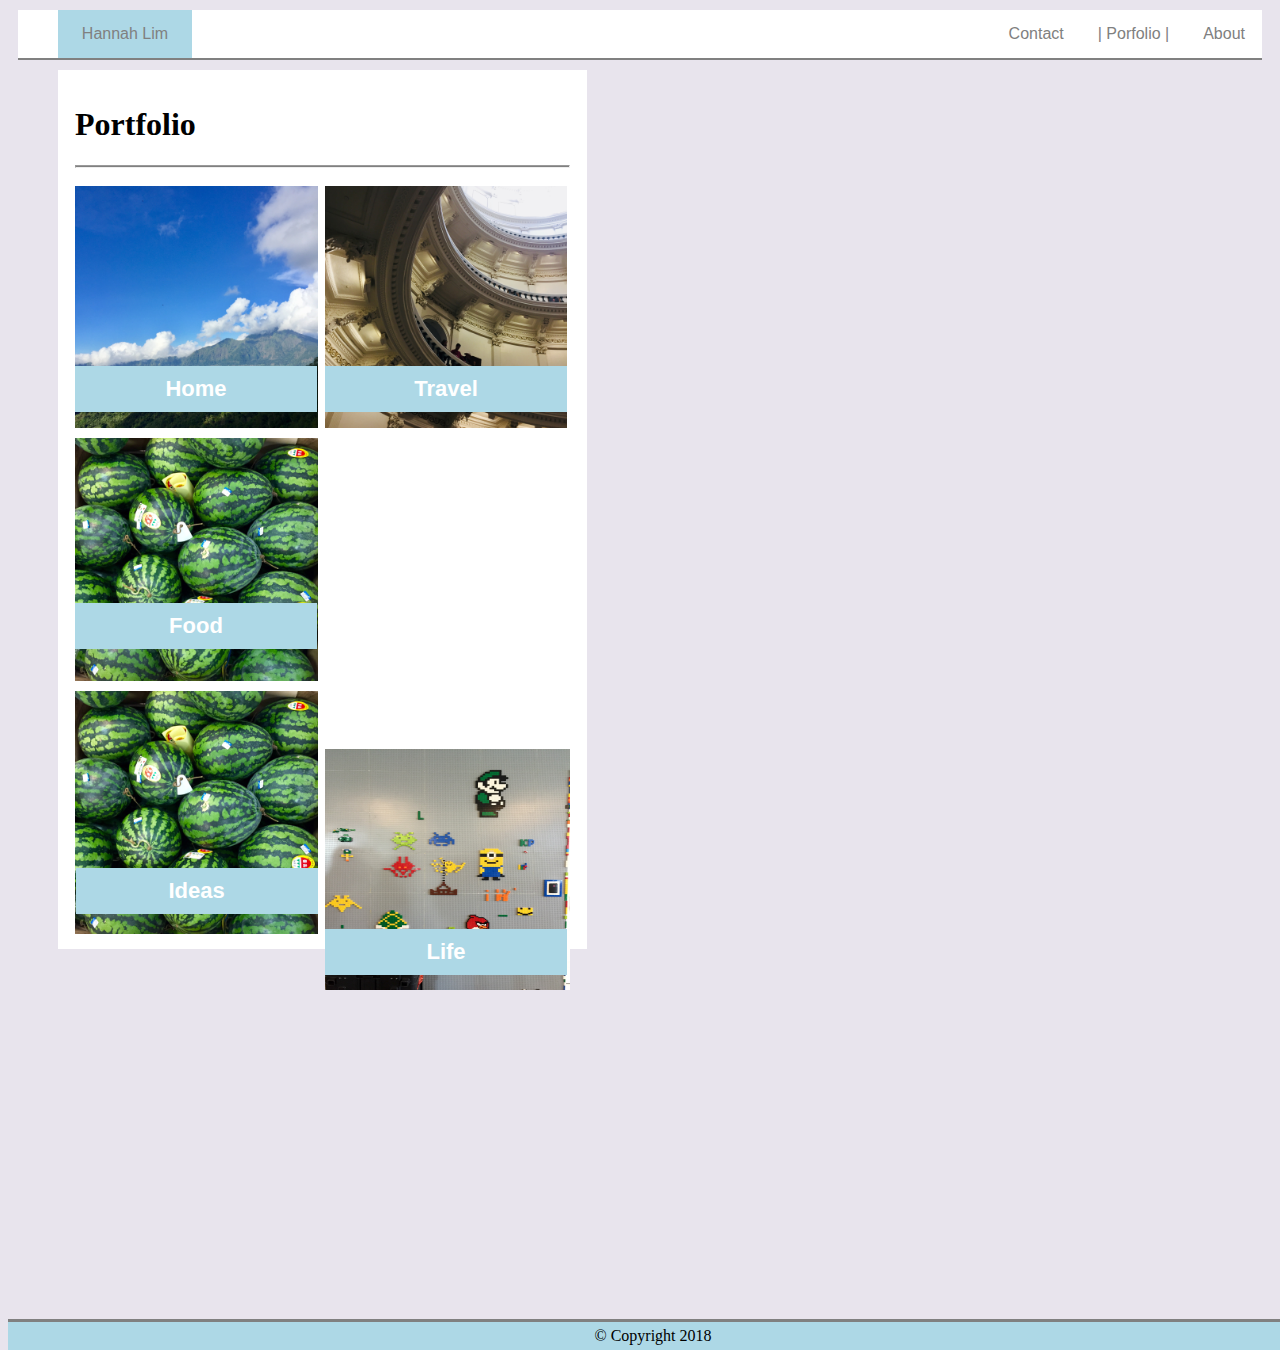
==== portfolio.html @ 26f2977e "local file uploading to git hub" ====
<!DOCTYPE html>
<html lang="en-us">

<head>
    <meta charset="UTF-8">
    <meta name="viewport" content="width=device-width, initial-scale=1.0">
    <title>Portfolio Page</title>
    <link rel="stylesheet" type="text/css" href="CSS/style.css">
</head>

<body>



    <nav>
        <ul>
            <li>
                <a id=name href="index.html">Hannah Lim</a>
            </li>
            <li>
                <a href="index.html"> About </a>
            </li>
            <li>
                <a href="portfolio.html"> | Porfolio | </a>
            </li>
            <li>
                <a href="contact.html"> Contact </a>
            </li>
        </ul>
    </nav>

    <section class=container>

        <h1>Portfolio</h1>
        <hr>
        <div class=body>
            <section class=box1>
                <img id=indonesiaImg src="images/Indonesia.jpg">
                <button id=textHome>Home</button>
            </section>
            <section class=box2>
                <img id=travelImg src="images/Travel.jpg">
               
                <button id=textTravel>Travel</button>
            </section>
            <section class=box3>
                  <img id=foodImg src="images/Food.jpg">
                
                <button id=textFood>Food</button>
            </section>
            <section class=box4>
                <img id=lifeImg src="images/Life.jpg">
                
                <button id=textLife>Life</button>
            </section>
            <section class=box5>
                    <img id=snowImg src="images/Food.jpg">
                
                <button id=textIdeas>Ideas</button>
            </section>
        </div>
    </section>


    <footer>
        © Copyright 2018
    </footer>
</body>
---- CSS/style.css ----
body{
    background-color: #e8e4ed;
    background-image: url(http://www.transparenttextures.com/patterns/blu-stripes.png);
}
.container{
    width:495px;
    margin:0 auto;
    padding:15px 17px;
    background-color:white;
    float:left;
    margin-left:50px;
}
hr{
    background-color:gray;
    height:1px;

}
#name{
    position:absolute;
    width:100px;
    background-color:lightblue;
}
nav{
    margin:10px;
    background-color:white;
    border-bottom:2px solid grey;
}


ul{
    list-style-type:none;
    margin:0;
    
    overflow:hidden;
    font-family:arial;
}

li a{
    display:block;
    text-align:center;
    float:right;
    padding:15px 17px;
    text-decoration:none;
    color:gray;
}

li a:hover{
    background-color:#333;
}


footer{
    width:100%;
    position:absolute;
    bottom:-450px;
    text-align:center;
    background:lightblue;
    padding: 5px;
    border-top: 3px solid gray;
}

form{
    padding:10px;
    font-family:arial;
    float:left;
}

label, input, textarea{
    width:100%;
    resize:vertical;
}

button{
    background-color:lightskyblue;
    font:white;
    font-family: arial;
    border:none;
    padding:10px 15px;
    text-decoration:none;
    display:inline-block;
    border-radius:2px;
    margin-top:2px;
}

button:hover{
    background-color:rgb(194, 224, 243);
    transition-duration:.3s;
}


.box1 {
    position: relative;
    text-align:center;
    color:white;
    background-color:lightblue;

}
#textHome, #textTravel, #textLife, #textFood, #textIdeas{
    position: absolute;
    top: 188px;
    left: 0px;
    background-color: lightblue;
    font-family: arial;
    font-weight: 600;
    border-radius: 0;
    width: 242px;
    font-size: 22px;
    color: white;
}

#textIdeas{
    position: relative;
    top: 690px;
    left: -252px;
}

img{
    width:49%;
    margin-top:10px;
    float: left; 
    padding-right:10px;
    
}

.box2 {
    position: absolute;
    left:325px;
    width:496px;
}

.box4{
    position: absolute;
    left: 325px;
    bottom: -90px;
}

#lifeImg{

    height:241px;
    width:245px;
}

#travelImg{
    width:242px;
}

#textFood{
    position: absolute;
    top: 601px;
    left: 75px;
}
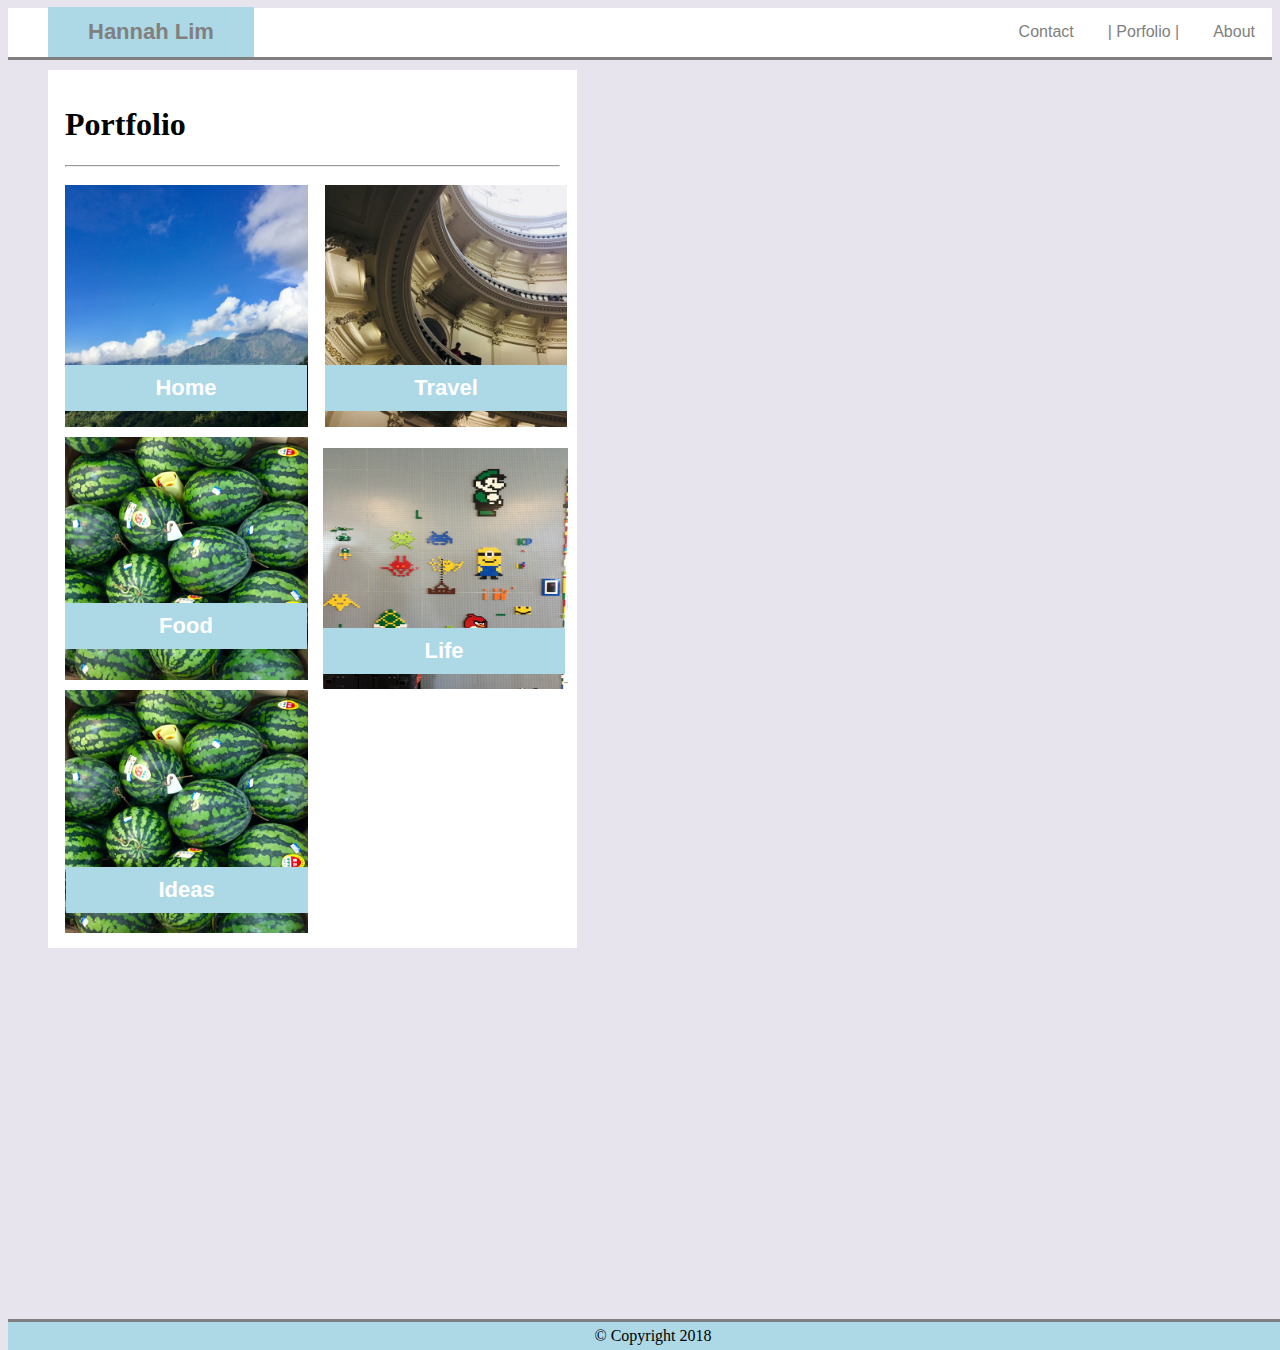
==== commit f07b743b: "changes made to different screen sizes. Still need to fix the navigation bar and image in box4." ====
--- a/portfolio.html
+++ b/portfolio.html
@@ -17,15 +17,17 @@
             <li>
                 <a id=name href="index.html">Hannah Lim</a>
             </li>
+            <div class=nav-options>
             <li>
                 <a href="index.html"> About </a>
             </li>
             <li>
-                <a href="portfolio.html"> | Porfolio | </a>
+                <a href="portfolio.html">| Porfolio | </a>
             </li>
             <li>
                 <a href="contact.html"> Contact </a>
             </li>
+            </div>
         </ul>
     </nav>
 
@@ -38,26 +40,27 @@
                 <img id=indonesiaImg src="images/Indonesia.jpg">
                 <button id=textHome>Home</button>
             </section>
+
             <section class=box2>
                 <img id=travelImg src="images/Travel.jpg">
-               
                 <button id=textTravel>Travel</button>
             </section>
+
             <section class=box3>
                   <img id=foodImg src="images/Food.jpg">
-                
-                <button id=textFood>Food</button>
+                 <button id=textFood>Food</button>
             </section>
+
             <section class=box4>
                 <img id=lifeImg src="images/Life.jpg">
-                
                 <button id=textLife>Life</button>
             </section>
+
             <section class=box5>
-                    <img id=snowImg src="images/Food.jpg">
-                
+                <img id=snowImg src="images/Food.jpg">
                 <button id=textIdeas>Ideas</button>
             </section>
+
         </div>
     </section>
 
--- a/CSS/style.css
+++ b/CSS/style.css
@@ -2,28 +2,36 @@
     background-color: #e8e4ed;
     background-image: url(http://www.transparenttextures.com/patterns/blu-stripes.png);
 }
+
+
 .container{
     width:495px;
     margin:0 auto;
     padding:15px 17px;
     background-color:white;
     float:left;
-    margin-left:50px;
-}
-hr{
-    background-color:gray;
-    height:1px;
-
-}
+    margin-left:40px;
+}
+
+
 #name{
-    position:absolute;
-    width:100px;
-    background-color:lightblue;
+    position: absolute;
+    left: 48px;
+    top: 7px;
+    padding: 12px;
+    padding-left: 40px;
+    padding-right: 40px;
+    background-color: lightblue;
+    text-decoration: none;
+    color: gray;
+    font-size: 22px;
+    font-weight: bold;
 }
 nav{
-    margin:10px;
+    margin-bottom:10px;
     background-color:white;
-    border-bottom:2px solid grey;
+    border-bottom:3px solid grey;
+    height:49px;
 }
 
 
@@ -130,8 +138,8 @@
 
 .box4{
     position: absolute;
-    left: 325px;
-    bottom: -90px;
+    left: 323px;
+    bottom: 211px;
 }
 
 #lifeImg{
@@ -147,5 +155,50 @@
 #textFood{
     position: absolute;
     top: 601px;
-    left: 75px;
-}
+    left: 65px;
+}
+
+@media screen and (max-width: 980px){
+    nav{
+        width:100%;
+        margin-top:-1px;
+    }
+}
+
+@media screen and (max-width:768px){
+    container{
+        width: 100%;
+        margin-left: 10px;
+    }
+
+    .box4{
+        bottom:126px;
+
+    }
+}
+
+@media screen and (max-width:640px){
+    #name{
+        position: relative;
+        top: -8px;
+        width: 546px;
+        left: 1px;
+        text-align: center;
+    }
+
+    .nav-options{
+        position:relative;
+        left:-178px;
+    }
+
+    ul{
+        margin:-6px;
+    }
+
+    nav{
+        position: relative;
+        top: 24px;
+        margin-bottom: 45px;
+        width: 628px;
+    }
+}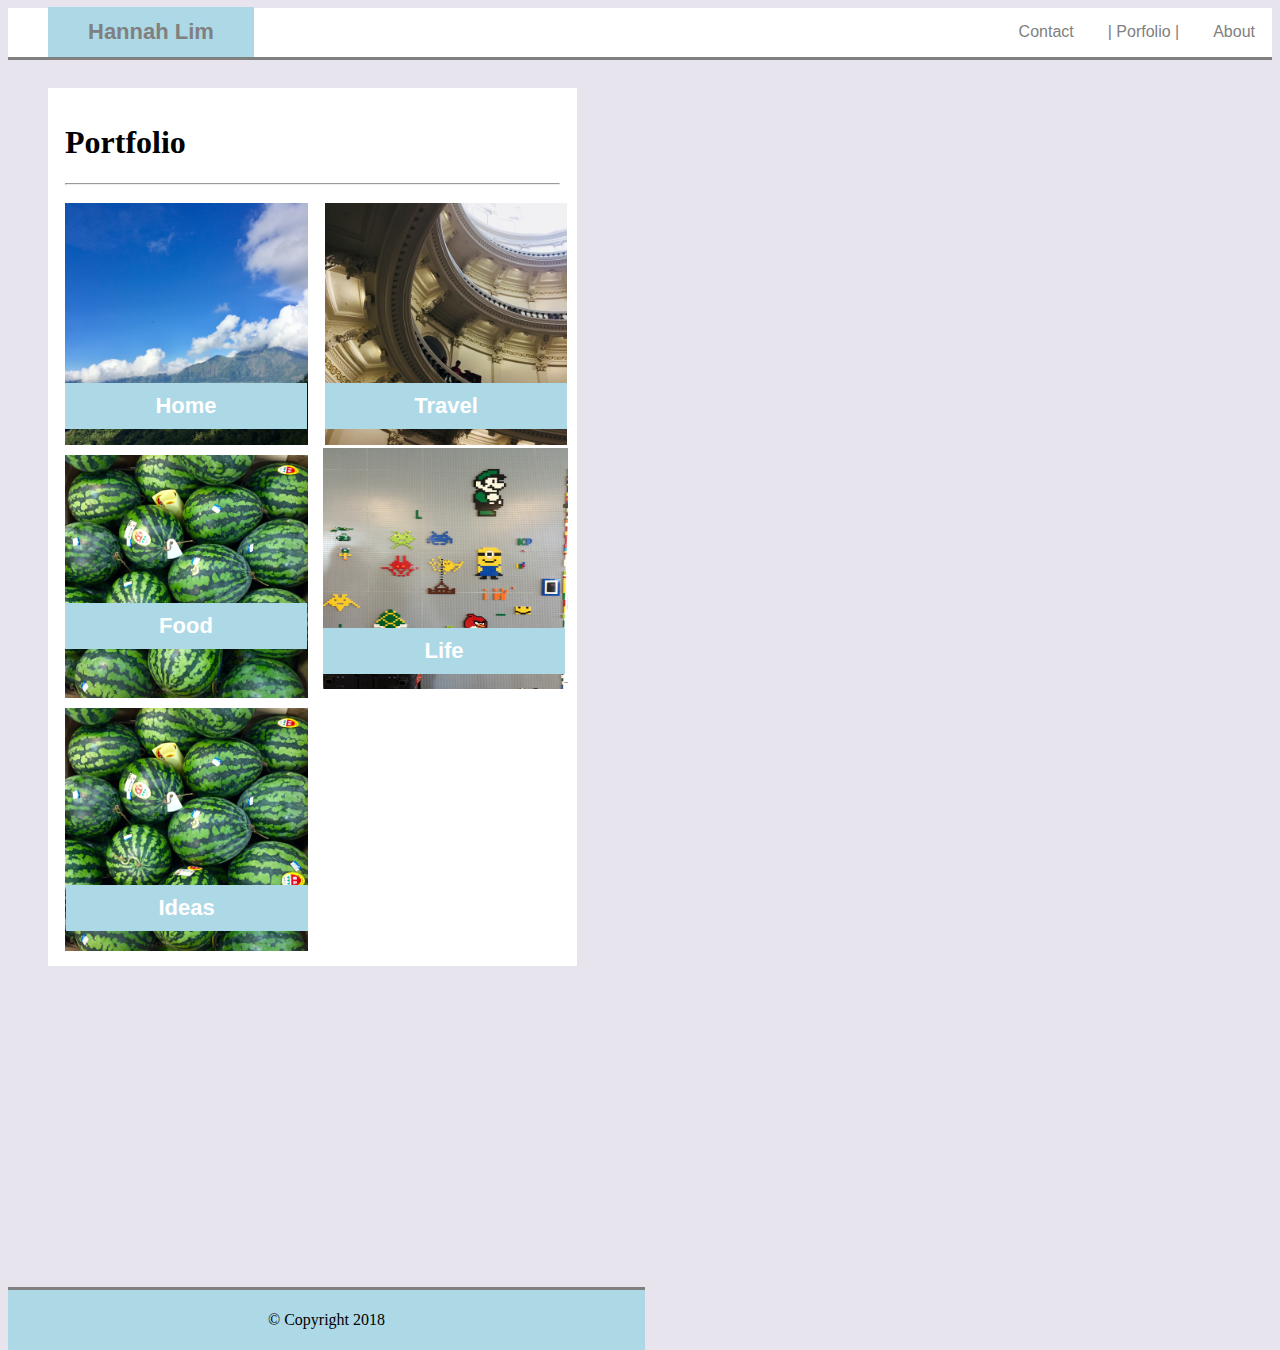
==== commit 67d139e1: "added @media css. The responsiveness can be improved." ====
--- a/portfolio.html
+++ b/portfolio.html
@@ -10,13 +10,13 @@
 
 <body>
 
-
+        <div>
+                <a id=name href="index.html">Hannah Lim</a>
+        </div>
 
     <nav>
         <ul>
-            <li>
-                <a id=name href="index.html">Hannah Lim</a>
-            </li>
+            
             <div class=nav-options>
             <li>
                 <a href="index.html"> About </a>
@@ -30,7 +30,7 @@
             </div>
         </ul>
     </nav>
-
+<br>
     <section class=container>
 
         <h1>Portfolio</h1>
@@ -66,6 +66,6 @@
 
 
     <footer>
-        © Copyright 2018
+       <p> © Copyright 2018 </p>
     </footer>
 </body>--- a/CSS/style.css
+++ b/CSS/style.css
@@ -26,6 +26,9 @@
     color: gray;
     font-size: 22px;
     font-weight: bold;
+    margin:0;
+    overflow:hidden;
+    font-family:arial;
 }
 nav{
     margin-bottom:10px;
@@ -58,7 +61,7 @@
 
 
 footer{
-    width:100%;
+    width:627px;
     position:absolute;
     bottom:-450px;
     text-align:center;
@@ -163,6 +166,15 @@
         width:100%;
         margin-top:-1px;
     }
+    .box4{
+        position: absolute;
+        left: 323px;
+        bottom: 150px;
+    }
+
+    footer{
+        width:955px;
+    }
 }
 
 @media screen and (max-width:768px){
@@ -172,18 +184,17 @@
     }
 
     .box4{
-        bottom:126px;
+        bottom:108px;
 
     }
 }
 
 @media screen and (max-width:640px){
     #name{
-        position: relative;
-        top: -8px;
-        width: 546px;
-        left: 1px;
+        width: 665px;
         text-align: center;
+        padding-top: 6px;
+        left:8px;
     }
 
     .nav-options{
@@ -197,8 +208,18 @@
 
     nav{
         position: relative;
-        top: 24px;
+        top: 49px;
         margin-bottom: 45px;
-        width: 628px;
+        width: 745px;
+    }
+
+    .box4{
+        bottom:79px;
+    }
+    footer{
+        width:734px;
+    }
+    #textFood{
+        top:649px;
     }
 }